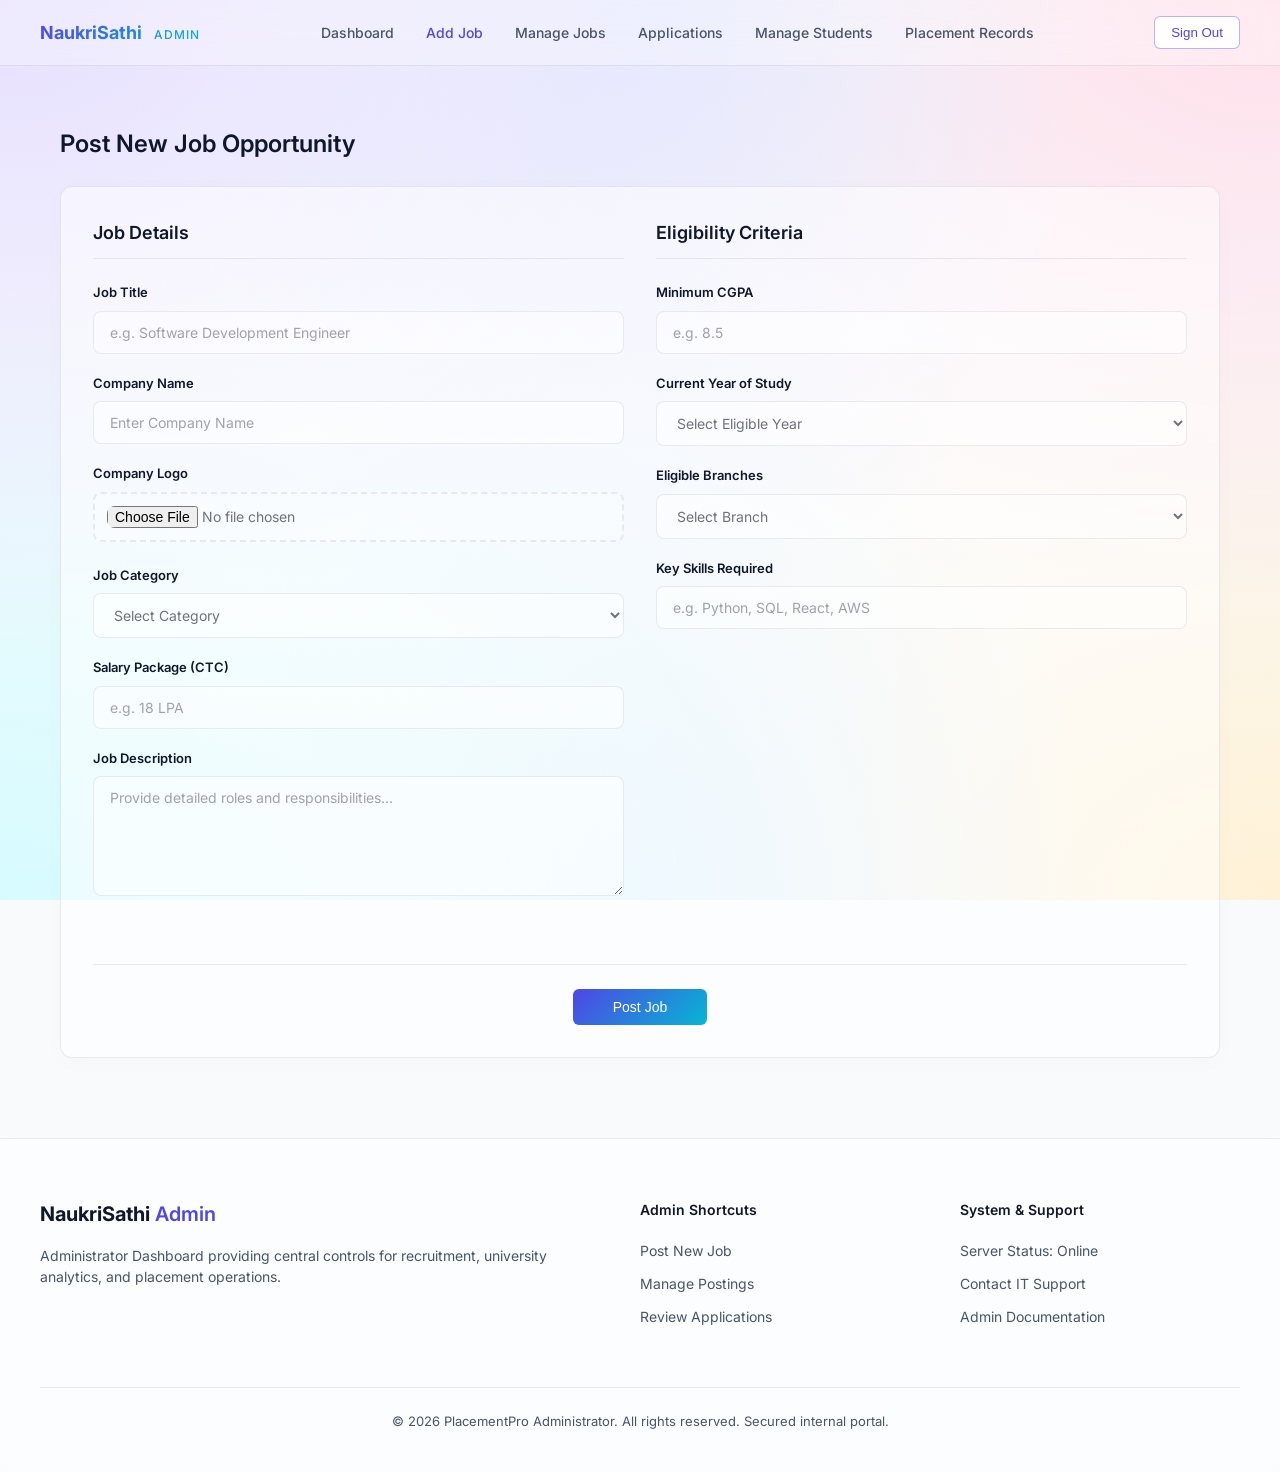
==== src/main/resources/static/AddJobs-Admin.html @ 6ac3800b "initial commit: student placement portal" ====
<!DOCTYPE html>
<html lang="en">
<head>
    <meta charset="UTF-8">
    <meta name="viewport" content="width=device-width, initial-scale=1.0">
    <title>Add Job - Admin PlacementPro</title>
    <style>
        @import url('https://fonts.googleapis.com/css2?family=Inter:wght@400;500;600&display=swap');
        :root { --text-main: #0f172a; --text-muted: #475569; --border: rgba(15, 23, 42, 0.08); --primary-gradient: linear-gradient(135deg, #4f46e5 0%, #06b6d4 100%); --primary-text: #ffffff; --card-bg: rgba(255, 255, 255, 0.5); }
        * { margin: 0; padding: 0; box-sizing: border-box; }
        body { font-family: 'Inter', sans-serif; color: var(--text-main); line-height: 1.5; font-size: 14px; background-color: #f8fafc; background-image: radial-gradient(at 0% 0%, hsla(253, 100%, 94%, 1) 0, transparent 50%), radial-gradient(at 50% 0%, hsla(225, 100%, 95%, 1) 0, transparent 50%), radial-gradient(at 100% 0%, hsla(339, 100%, 94%, 1) 0, transparent 50%), radial-gradient(at 0% 100%, hsla(186, 100%, 92%, 1) 0, transparent 50%), radial-gradient(at 50% 100%, hsla(210, 100%, 94%, 1) 0, transparent 50%), radial-gradient(at 100% 100%, hsla(40, 100%, 92%, 1) 0, transparent 50%); background-attachment: fixed; }
        h2, h3, h4 { font-weight: 600; color: var(--text-main); }
        a { text-decoration: none; color: inherit; transition: color 0.2s; }
        @keyframes fadeUp { 0% { opacity: 0; transform: translateY(20px); } 100% { opacity: 1; transform: translateY(0); } }
        .navbar { position: sticky; top: 0; z-index: 50; display: flex; justify-content: space-between; align-items: center; padding: 16px 40px; background: rgba(255, 255, 255, 0.3); backdrop-filter: blur(20px); border-bottom: 1px solid var(--border); }
        .navbar-left .logo { font-size: 18px; font-weight: 700; background: var(--primary-gradient); -webkit-background-clip: text; background-clip: text; -webkit-text-fill-color: transparent; }
        .navbar-center { display: flex; gap: 32px; list-style: none; }
        .navbar-center li { font-size: 14px; color: var(--text-muted); font-weight: 500; }
        .navbar-center li:hover, .navbar-center a.active { color: #4f46e5; }
        .btn-primary { background: var(--primary-gradient); color: var(--primary-text); padding: 8px 16px; border-radius: 6px; font-weight: 500; border: none; cursor: pointer; transition: 0.2s; }
        .btn-primary:hover { opacity: 0.9; transform: translateY(-1px); }
        .btn-outline { background: rgba(255, 255, 255, 0.9); color: #4f46e5; border: 1px solid rgba(79, 70, 229, 0.4); padding: 8px 16px; border-radius: 6px; font-weight: 500; cursor: pointer; transition: 0.2s; }
        .btn-outline:hover { background: #f8fafc; border-color: #4f46e5; }
        .footer { border-top: 1px solid var(--border); padding: 60px 20px 40px; margin-top: 80px; background: rgba(255, 255, 255, 0.5); backdrop-filter: blur(10px); }
        .footer-content { max-width: 1200px; margin: 0 auto; display: grid; grid-template-columns: 2fr 1fr 1fr; gap: 40px; margin-bottom: 60px; }
        .footer .logo { font-size: 18px; font-weight: 700; margin-bottom: 16px; }
        .footer p, .footer-links a { color: var(--text-muted); font-size: 14px; }
        .footer h4 { font-size: 14px; margin-bottom: 20px; font-weight: 600; }
        .footer-links { display: flex; flex-direction: column; gap: 12px; }
        .footer-bottom { text-align: center; color: var(--text-muted); border-top: 1px solid var(--border); max-width: 1200px; margin: 0 auto; padding-top: 24px; font-size: 13px; }
        .profile-wrapper { max-width: 1200px; margin: 60px auto; padding: 0 20px; animation: fadeUp 1s forwards; }
        .admin-page-header { margin-bottom: 24px; }
        .admin-page-header h2 { font-size: 24px; }
        .profile-section-title { font-size: 18px; font-weight: 600; margin-bottom: 24px; border-bottom: 1px solid var(--border); padding-bottom: 12px; }
        .admin-card { background: var(--card-bg); backdrop-filter: blur(20px); border: 1px solid var(--border); border-radius: 12px; padding: 32px; box-shadow: 0 4px 24px rgba(0,0,0,0.02); margin-bottom: 24px; }
        .admin-form-grid { display: grid; grid-template-columns: 1fr 1fr; gap: 32px; }
        .form-group { display: flex; flex-direction: column; gap: 8px; margin-bottom: 20px; }
        .form-group label { font-size: 13px; font-weight: 600; color: var(--text-main); }
        .form-group input, .form-group select, .form-group textarea { padding: 12px 16px; border-radius: 8px; border: 1px solid var(--border); background: rgba(255, 255, 255, 0.5); font-size: 14px; color: #71717a; outline: none; transition: 0.2s; font-family: inherit; width: 100%; }
        .form-group input::placeholder, .form-group textarea::placeholder { color: #a1a1aa; }
        .form-group textarea { resize: vertical; min-height: 120px; }
        .form-group input:focus, .form-group select:focus, .form-group textarea:focus { border-color: #4f46e5; box-shadow: 0 0 0 3px rgba(79, 70, 229, 0.1); background: #fff; }
        @media (max-width: 768px) { .admin-form-grid { grid-template-columns: 1fr; } }

  /* ── Toast Notifications ── */
  #toast-container {
    position: fixed;
    top: 20px;
    right: 20px;
    z-index: 99999;
    display: flex;
    flex-direction: column;
    gap: 10px;
    pointer-events: none;
    max-width: 360px;
    width: calc(100vw - 40px);
  }
  .toast {
    pointer-events: all;
    display: flex;
    align-items: flex-start;
    gap: 12px;
    padding: 14px 16px 14px 14px;
    border-radius: 12px;
    background: rgba(255, 255, 255, 0.96);
    backdrop-filter: blur(24px);
    -webkit-backdrop-filter: blur(24px);
    border: 1px solid rgba(15, 23, 42, 0.09);
    box-shadow: 0 4px 6px -1px rgba(0,0,0,0.07), 0 12px 32px -4px rgba(0,0,0,0.13), 0 0 0 1px rgba(255,255,255,0.6) inset;
    transform: translateX(110%);
    opacity: 0;
    transition: transform 0.38s cubic-bezier(0.34,1.56,0.64,1), opacity 0.25s ease;
    overflow: hidden;
    position: relative;
    min-width: 0;
  }
  .toast.show { transform: translateX(0); opacity: 1; }
  .toast.hide { transform: translateX(110%); opacity: 0; transition: transform 0.28s ease-in, opacity 0.18s ease-in; }
  .toast-icon { flex-shrink:0; width:34px; height:34px; border-radius:9px; display:flex; align-items:center; justify-content:center; font-size:15px; font-weight:800; }
  .toast-body { flex:1; min-width:0; }
  .toast-title { font-size:13px; font-weight:700; letter-spacing:-0.01em; margin-bottom:2px; line-height:1.3; }
  .toast-msg { font-size:12px; font-weight:400; color:#64748b; line-height:1.5; word-break:break-word; }
  .toast-close { flex-shrink:0; background:none; border:none; cursor:pointer; color:#94a3b8; padding:2px; line-height:1; font-size:19px; transition:color 0.15s; align-self:flex-start; margin-top:-2px; }
  .toast-close:hover { color:#475569; }
  .toast-progress { position:absolute; bottom:0; left:0; height:3px; border-radius:0 0 12px 12px; animation:toastProgress var(--toast-dur,4s) linear forwards; }
  @keyframes toastProgress { from{width:100%} to{width:0%} }
  .toast-success .toast-icon { background:#dcfce7; color:#16a34a; }
  .toast-success .toast-title { color:#15803d; }
  .toast-success .toast-progress { background:linear-gradient(90deg,#16a34a,#4ade80); }
  .toast-error   .toast-icon { background:#fee2e2; color:#dc2626; }
  .toast-error   .toast-title { color:#b91c1c; }
  .toast-error   .toast-progress { background:linear-gradient(90deg,#dc2626,#f87171); }
  .toast-warning .toast-icon { background:#fef3c7; color:#d97706; }
  .toast-warning .toast-title { color:#b45309; }
  .toast-warning .toast-progress { background:linear-gradient(90deg,#d97706,#fbbf24); }
  .toast-info    .toast-icon { background:#e0e7ff; color:#4f46e5; }
  .toast-info    .toast-title { color:#4338ca; }
  .toast-info    .toast-progress { background:linear-gradient(90deg,#4f46e5,#06b6d4); }

    </style>
</head>
<body>
<div id="toast-container"></div>


<nav class="navbar">
    <div class="navbar-left">
        <div class="logo">NaukriSathi <span style="font-size: 12px; font-weight: 500; color: #4f46e5; text-transform: uppercase; margin-left: 8px; letter-spacing: 1px;">Admin</span></div>
    </div>
    <ul class="navbar-center">
        <li><a href="Dashboard-Admin.html">Dashboard</a></li>
        <li><a href="AddJobs-Admin.html" class="active">Add Job</a></li>
        <li><a href="ManageJobs-Admin.html">Manage Jobs</a></li>
        <li><a href="Applications-Admin.html">Applications</a></li>
        <li><a href="ManageStudents-Admin.html">Manage Students</a></li>
        <li><a href="PlacementRecords-Admin.html">Placement Records</a></li>
    </ul>
    <div class="navbar-right">
        <button class="btn-outline signout-btn">Sign Out</button>
    </div>
</nav>

<div class="profile-wrapper" style="max-width: 1200px; display: block;">
    <div class="admin-page-header" style="opacity: 0; animation: fadeUp 1s cubic-bezier(0.16, 1, 0.3, 1) forwards;">
        <h2>Post New Job Opportunity</h2>
    </div>
    <div class="admin-card" style="opacity: 0; animation: fadeUp 1s 0.1s cubic-bezier(0.16, 1, 0.3, 1) forwards;">
        <form class="admin-form-grid" id="addJobForm">
            <div>
                <h3 class="profile-section-title">Job Details</h3>
                <div class="form-group"><label>Job Title</label><input type="text" id="jobTitle" placeholder="e.g. Software Development Engineer"></div>
                <div class="form-group"><label>Company Name</label><input type="text" id="companyName" placeholder="Enter Company Name"></div>
                <div class="form-group" style="margin-bottom: 24px;"><label>Company Logo</label><div style="border: 2px dashed var(--border); padding: 12px; border-radius: 8px; background: rgba(255,255,255,0.3);"><input type="file" id="companyLogo" style="border: none; background: transparent; padding: 0;"></div></div>
                <div class="form-group"><label>Job Category</label><select id="jobCategory"><option>Select Category</option><option>Programming</option><option>Data Science</option><option>Designing</option><option>Networking</option><option>Cyber Security</option><option>UI and Ux</option><option>Cloud Computing</option><option>DevOps</option><option>Software</option></select></div>
                <div class="form-group"><label>Salary Package (CTC)</label><input type="text" id="salary" placeholder="e.g. 18 LPA"></div>
                <div class="form-group"><label>Job Description</label><textarea id="jobDescription" placeholder="Provide detailed roles and responsibilities..."></textarea></div>
            </div>
            <div>
                <h3 class="profile-section-title">Eligibility Criteria</h3>
                <div class="form-group"><label>Minimum CGPA</label><input type="text" id="cgpa" placeholder="e.g. 8.5"></div>
                <div class="form-group"><label>Current Year of Study</label><select id="year"><option>Select Eligible Year</option><option>1st Year</option><option>2nd Year</option><option>3rd Year</option><option>4th Year</option></select></div>
                <div class="form-group"><label>Eligible Branches</label><select id="branch"><option>Select Branch</option><option>Computer Engineering</option><option>IT</option><option>Electronics</option><option>Mechanical</option><option>Civil</option></select></div>
                <div class="form-group"><label>Key Skills Required</label><input type="text" id="skills" placeholder="e.g. Python, SQL, React, AWS"></div>
            </div>
            <div style="grid-column: 1 / -1; display: flex; justify-content: center; margin-top: 16px; padding-top: 24px; border-top: 1px solid var(--border);">
                <button type="button" class="btn-primary add-btn" style="padding: 10px 40px; font-size: 14px; border-radius: 6px;">Post Job</button>
            </div>
        </form>
    </div>
</div>

<footer class="footer">
    <div class="footer-content">
        <div><div class="logo" style="font-size: 20px; font-weight: 700; color: #0f172a; margin-bottom: 16px;">NaukriSathi <span style="font-weight: 600; color: #4f46e5;">Admin</span></div><p>Administrator Dashboard providing central controls for recruitment, university analytics, and placement operations.</p></div>
        <div><h4>Admin Shortcuts</h4><div class="footer-links"><a href="AddJobs-Admin.html">Post New Job</a><a href="ManageJobs-Admin.html">Manage Postings</a><a href="Applications-Admin.html">Review Applications</a></div></div>
        <div><h4>System & Support</h4><div class="footer-links"><a href="#">Server Status: Online</a><a href="#">Contact IT Support</a><a href="#">Admin Documentation</a></div></div>
    </div>
    <div class="footer-bottom">&copy; 2026 PlacementPro Administrator. All rights reserved. Secured internal portal.</div>
</footer>

<script>
    const adminId = localStorage.getItem("adminId");
    const staffId = localStorage.getItem("staffId");

    if(!localStorage.getItem("adminId")){
       toast("Please login first", "warning");
       setTimeout(()=>{ window.location.href = "AdminLogin.html"; }, 1500);
    }

    document.querySelector(".add-btn").addEventListener("click", addJob);

    function addJob() {
        const formData = new FormData();
        formData.append("jobTitle", document.getElementById("jobTitle").value);
        formData.append("companyName", document.getElementById("companyName").value);
        formData.append("jobDescription", document.getElementById("jobDescription").value);
        formData.append("jobCategory", document.getElementById("jobCategory").value);
        formData.append("salary", document.getElementById("salary").value);
        formData.append("cgpa", document.getElementById("cgpa").value);
        formData.append("year", document.getElementById("year").value);
        formData.append("skills", document.getElementById("skills").value);
        formData.append("branch", document.getElementById("branch").value);
        formData.append("adminId", localStorage.getItem("adminId") || "ADMIN_DEV");
        const logoFile = document.getElementById("companyLogo").files[0];
        if(logoFile) { formData.append("logo", logoFile); }
        fetch("http://localhost:8084/jobs/add", { method: "POST", body: formData })
        .then(res => res.json())
        .then(data => {
            toast("Job added successfully!", "success");
            document.getElementById("jobTitle").value = "";
            document.getElementById("companyName").value = "";
            document.getElementById("jobDescription").value = "";
            document.getElementById("jobCategory").selectedIndex = 0;
            document.getElementById("salary").value = "";
            document.getElementById("cgpa").value = "";
            document.getElementById("year").selectedIndex = 0;
            document.getElementById("skills").value = "";
            document.getElementById("branch").selectedIndex = 0;
            document.getElementById("companyLogo").value = "";
        })
        .catch(err => { console.error(err); toast("Failed to add job. Check server.", "error"); });
    }
</script>
<script>

    /* ── Toast JS ── */
    (function(){
      var ICONS  = {success:'✓', error:'✕', warning:'⚠', info:'ℹ'};
      var TITLES = {success:'Success', error:'Error', warning:'Warning', info:'Notice'};
      function dismiss(el){
        clearTimeout(el._tt);
        el.classList.remove('show');
        el.classList.add('hide');
        setTimeout(function(){if(el.parentNode)el.parentNode.removeChild(el);}, 320);
      }
      window.toast = function(message, type, duration){
        message = (message||'').toString();
        if(!type){
          if(/\u274C|[Ee]rror|[Ff]ail(ed)?|[Ii]nvalid|[Ww]rong|[Dd]en(ied)?|down|[Cc]annot|not run/i.test(message)) type='error';
          else if(/\u2705|\u1F389|[Ss]uccess(ful)?|[Vv]erif|[Aa]dded|[Ss]aved|[Dd]elet|[Uu]pdat|[Pp]lac|[Cc]reat/i.test(message)) type='success';
          else if(/\u26A0|[Ww]arn|[Cc]aution/i.test(message)) type='warning';
          else type='info';
        }
        duration = duration || (type==='error' ? 5500 : 4200);
        var clean = message
          .replace(/^[\u{274C}\u{2705}\u{26A0}\u{2139}\u{1F389}\u{1F525}\u{1F4A1}\u{1F916}\u{1F4CA}\u{1F9E0}\u{1F680}]+\s*/u,'')
          .replace(/\n/g,'<br>');
        var c = document.getElementById('toast-container');
        if(!c) return;
        var el = document.createElement('div');
        el.className = 'toast toast-' + type;
        el.style.setProperty('--toast-dur', duration+'ms');
        el.innerHTML =
          '<div class="toast-icon">'+ICONS[type]+'</div>'+
          '<div class="toast-body">'+
            '<div class="toast-title">'+TITLES[type]+'</div>'+
            '<div class="toast-msg">'+clean+'</div>'+
          '</div>'+
          '<button class="toast-close" aria-label="Dismiss">\xd7</button>'+
          '<div class="toast-progress"></div>';
        c.appendChild(el);
        requestAnimationFrame(function(){
          requestAnimationFrame(function(){ el.classList.add('show'); });
        });
        el.querySelector('.toast-close').addEventListener('click', function(){ dismiss(el); });
        el._tt = setTimeout(function(){ dismiss(el); }, duration);
        el.addEventListener('mouseenter', function(){
          clearTimeout(el._tt);
          var p=el.querySelector('.toast-progress');
          if(p) p.style.animationPlayState='paused';
        });
        el.addEventListener('mouseleave', function(){
          var p=el.querySelector('.toast-progress');
          if(p) p.style.animationPlayState='running';
          el._tt=setTimeout(function(){ dismiss(el); }, 1800);
        });
      };
    })();

</script>

</body>
</html>
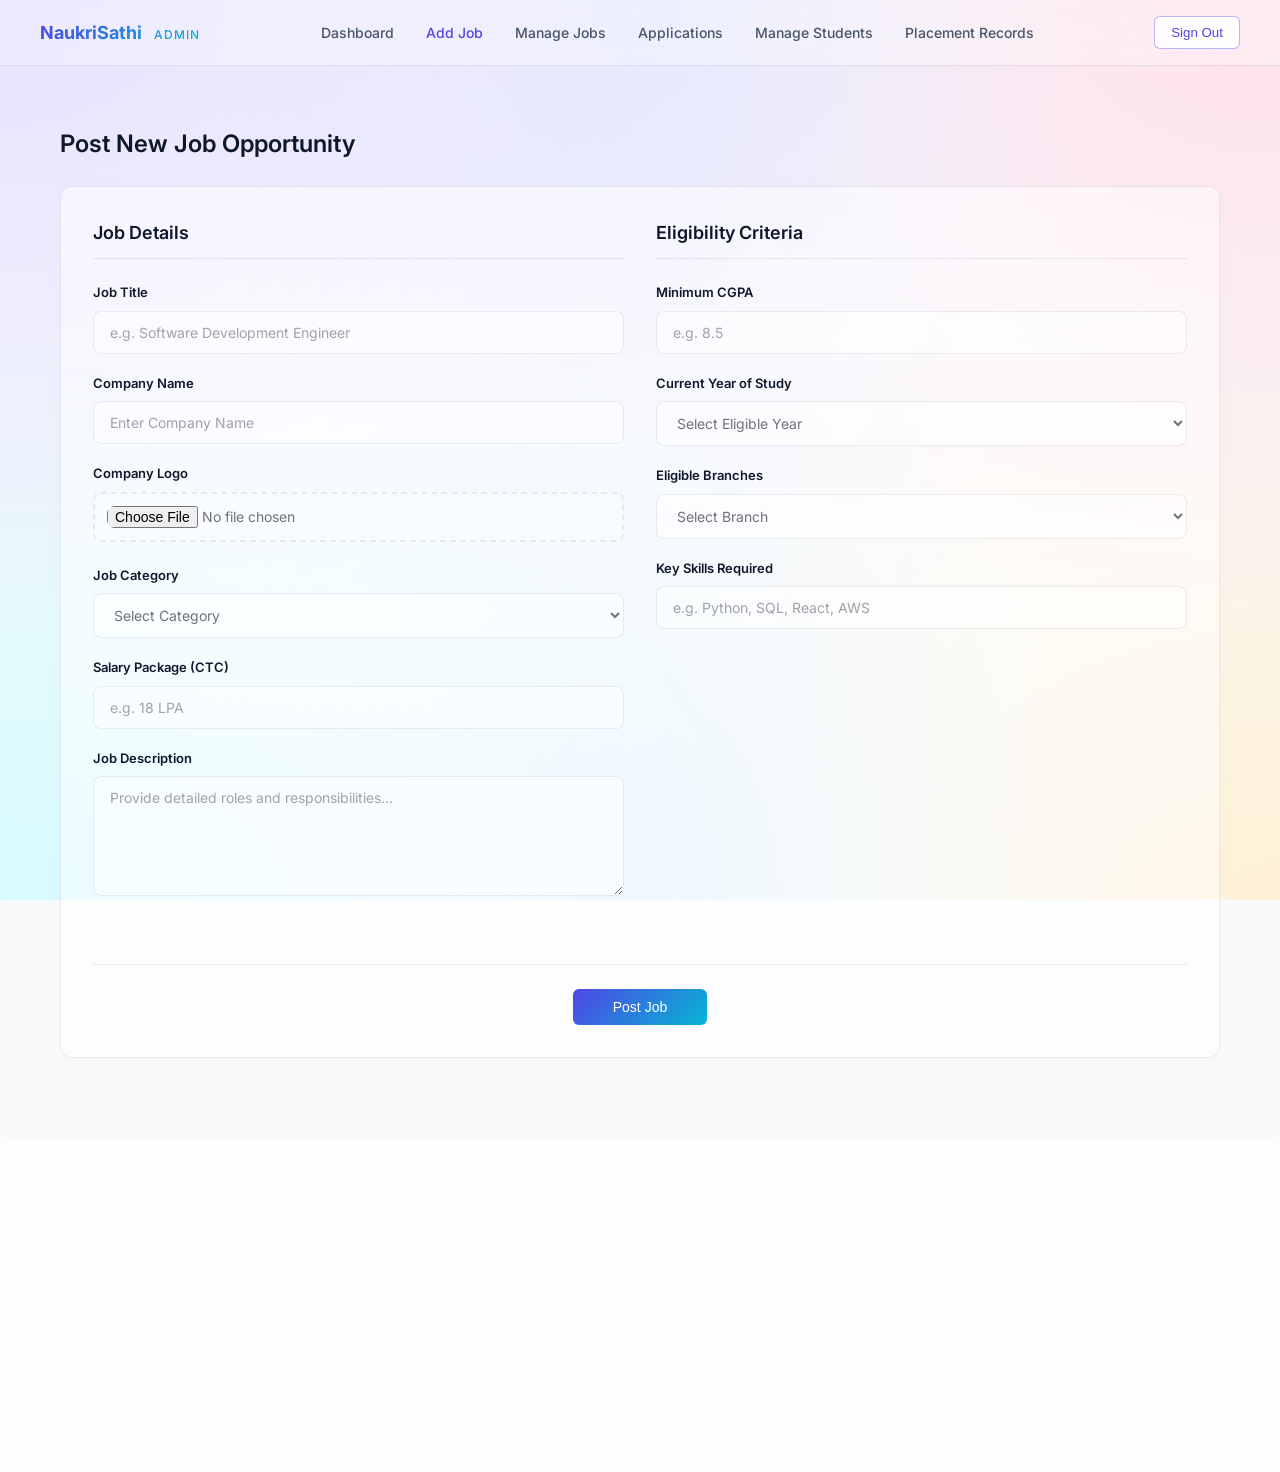
==== commit 57d01a58: "fix all localhost urls to render deployment url" ====
--- a/src/main/resources/static/AddJobs-Admin.html
+++ b/src/main/resources/static/AddJobs-Admin.html
@@ -183,7 +183,7 @@
         formData.append("adminId", localStorage.getItem("adminId") || "ADMIN_DEV");
         const logoFile = document.getElementById("companyLogo").files[0];
         if(logoFile) { formData.append("logo", logoFile); }
-        fetch("http://localhost:8084/jobs/add", { method: "POST", body: formData })
+        fetch("https://naukarisathistudentplacementportal.onrender.com/jobs/add", { method: "POST", body: formData })
         .then(res => res.json())
         .then(data => {
             toast("Job added successfully!", "success");
